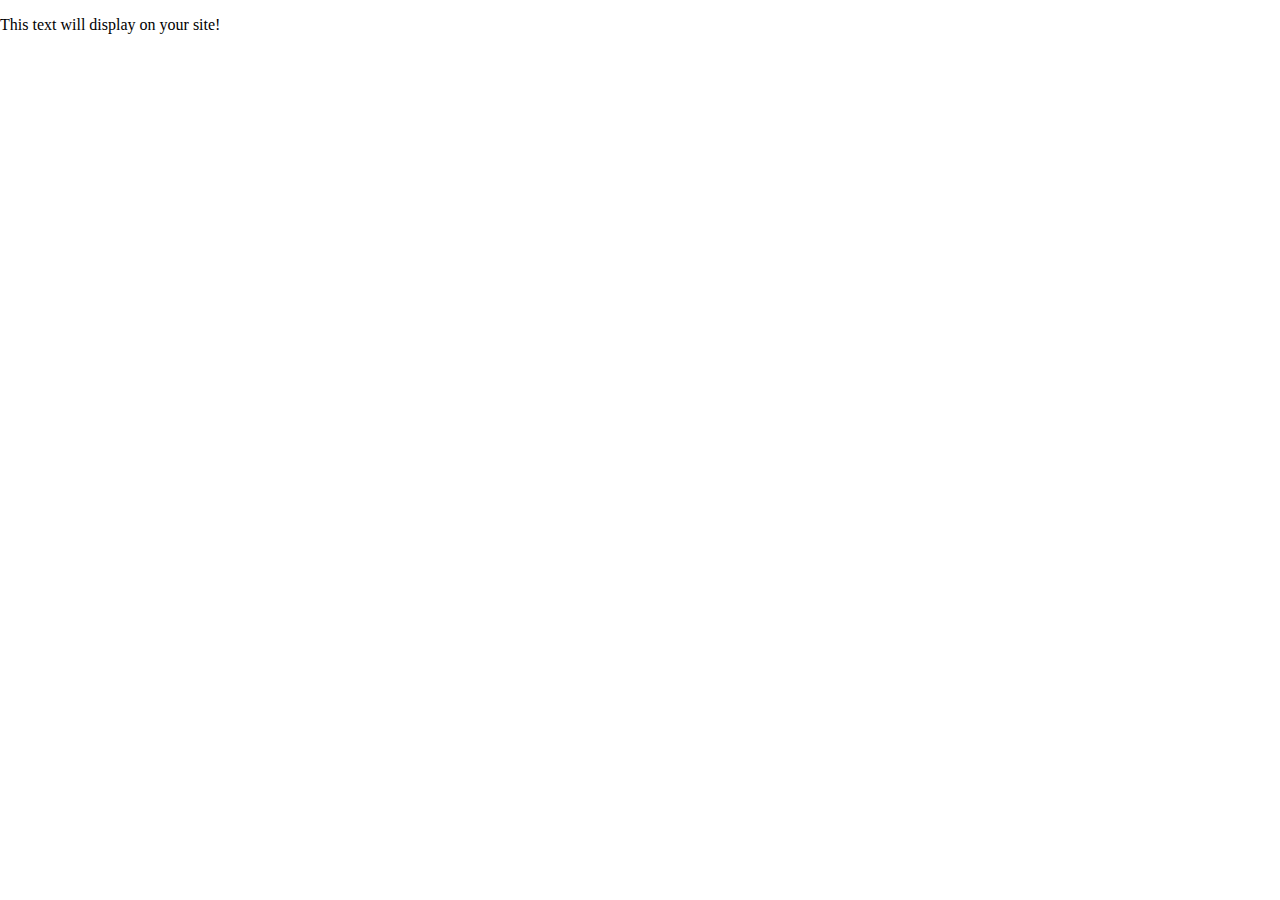
==== index.html @ ba5f853d "Project 1 Repo" ====
<!doctype html>
<html class="no-js" lang="en">

<head>
  <meta charset="utf-8">
  <title>Responsive Layouts</title>
  <meta name="description" content="This site will serve as the hub for many sub responsive layouts">
  <meta name="viewport" content="width=device-width, initial-scale=1">

  <meta property="og:title" content="">
  <meta property="og:type" content="">
  <meta property="og:url" content="">
  <meta property="og:image" content="">

  <link rel="manifest" href="site.webmanifest">
  <link rel="apple-touch-icon" href="icon.png">
  <!-- Place favicon.ico in the root directory -->

  <link rel="stylesheet" href="css/normalize.css">
  <link rel="stylesheet" href="css/main.css">

  <meta name="theme-color" content="#fafafa">
</head>

<body>
  <!-- Place your site's HTML here -->
  <p>This text will display on your site!</p>
  <script src="js/main.js"></script>
</body>

</html>
---- css/main.css ----
/* Place CSS styles here */
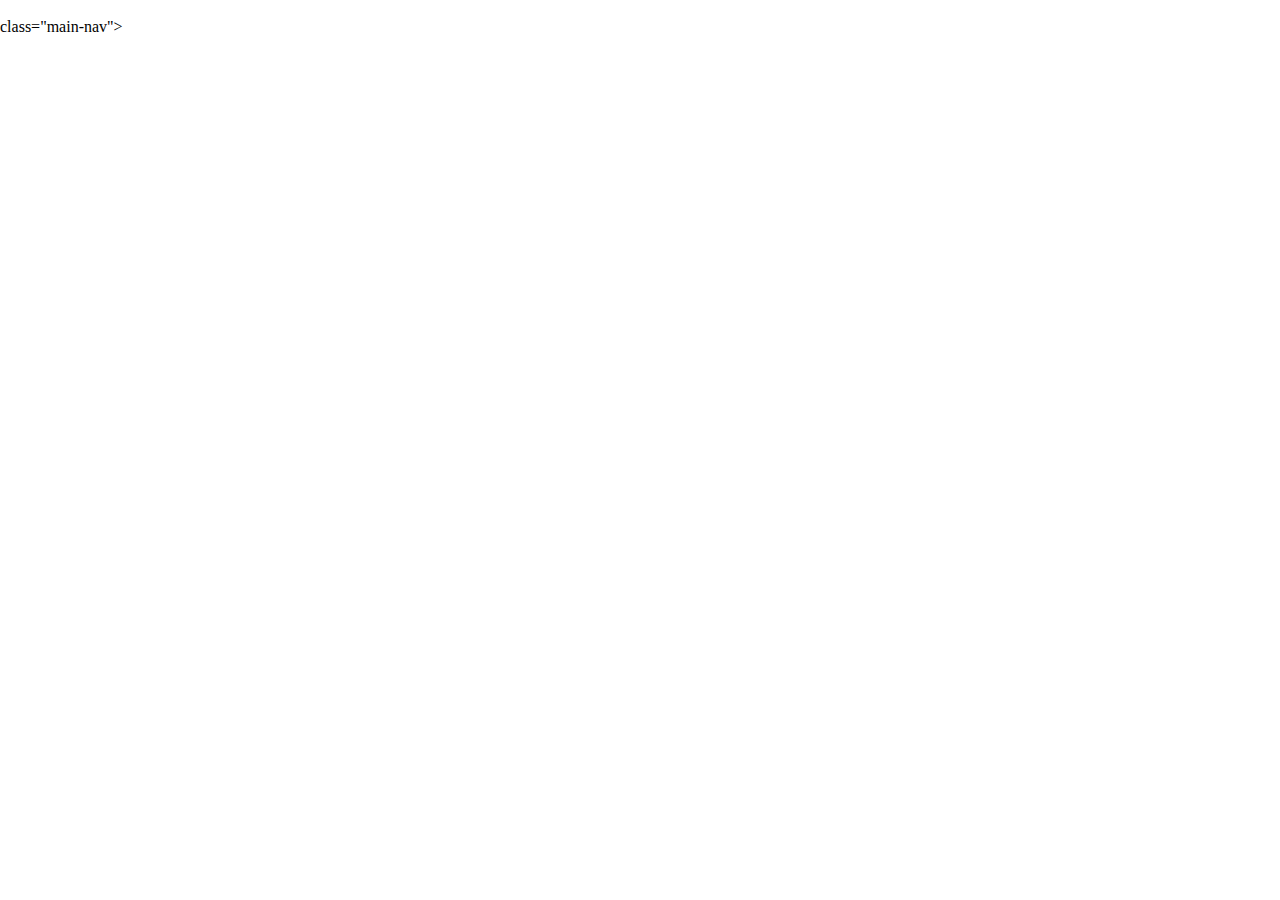
==== commit 9a9f4465: "Basic Layout" ====
--- a/index.html
+++ b/index.html
@@ -24,8 +24,21 @@
 
 <body>
   <!-- Place your site's HTML here -->
-  <p>This text will display on your site!</p>
-  <script src="js/main.js"></script>
+  <header>
+    <img class="Logo" src="" alt="">
+    <nav>class="main-nav">
+      <a href=""></a>
+      <a href=""></a>
+      <a href=""></a>
+    </nav>
+  </header>
+  <div class="intro-image-wrapper">
+    <div class="featured-content-text">
+      <p></p>
+      <p></p>
+    </div>
+    <img class="" src="" alt="">
+  </div>
 </body>
 
 </html>
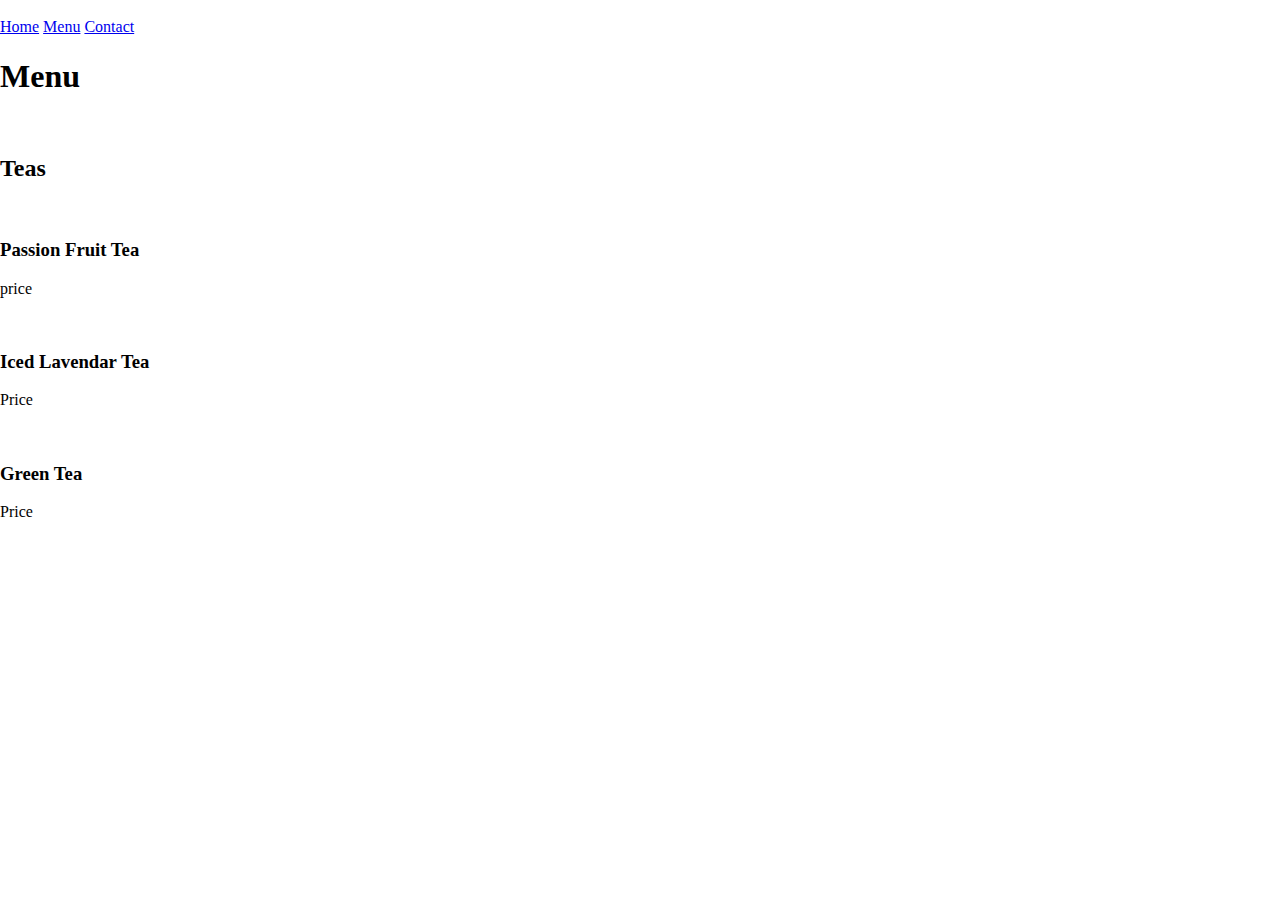
==== commit bb3eddff: "Working Layout" ====
--- a/index.html
+++ b/index.html
@@ -26,19 +26,42 @@
   <!-- Place your site's HTML here -->
   <header>
     <img class="Logo" src="" alt="">
-    <nav>class="main-nav">
-      <a href=""></a>
-      <a href=""></a>
-      <a href=""></a>
+    <nav class="main-nav">
+      <a href="Home">Home</a>
+      <a href="menu.html">Menu</a>
+      <a href="contact.html">Contact</a>
     </nav>
   </header>
   <div class="intro-image-wrapper">
+    <h1 class="art-intro-heading">Menu</h1>
+  </div>
     <div class="featured-content-text">
       <p></p>
       <p></p>
     </div>
     <img class="" src="" alt="">
   </div>
+  <h2>Teas</h2>
+<!-- the group -->
+<div class="items">
+  <div class="item">
+   <img src="item-image" src="" alt="">
+   <h3 class="item-heading">Passion Fruit Tea</h3>
+   <p class="item-description">price</p>
+</div>
+<div class="items">
+  <div class="item">
+   <img src="item-image" src="" alt="">
+   <h3 class="item-heading">Iced Lavendar Tea</h3>
+   <p class="item-description">Price</p>
+</div>
+<div class="items">
+  <div class="item">
+   <img src="item-image" src="" alt="">
+   <h3 class="item-heading">Green Tea</h3>
+   <p class="item-description">Price</p>
+</div>
+
 </body>
 
 </html>
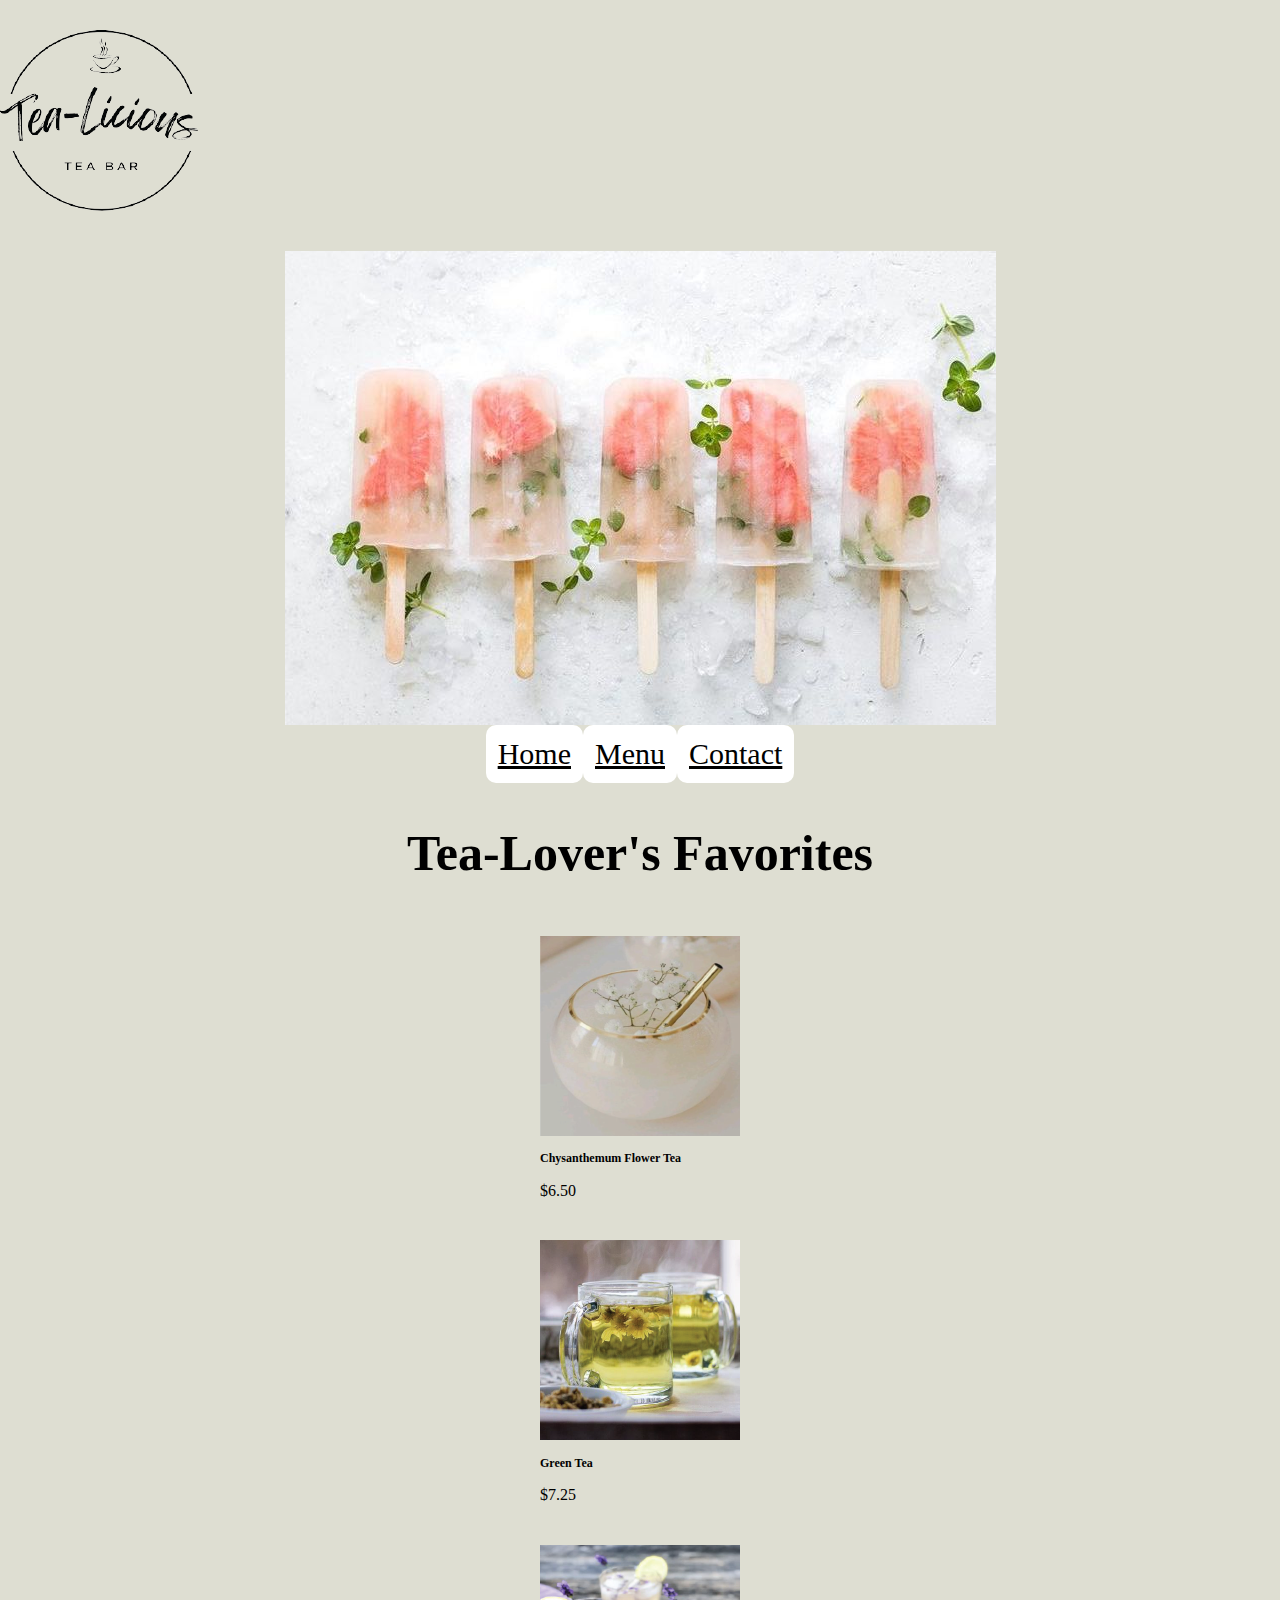
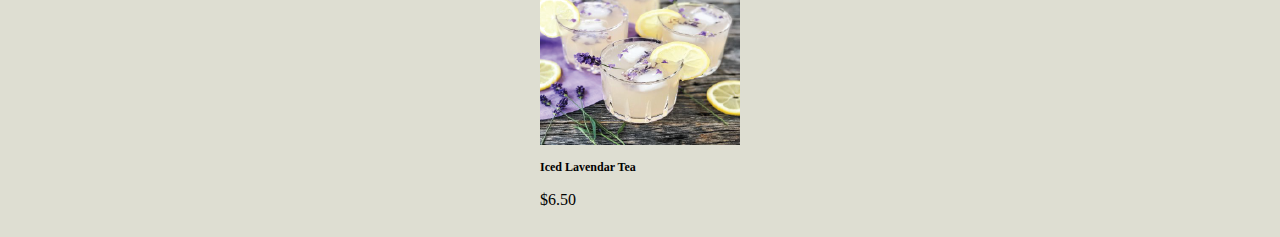
==== commit d2d730f0: "Css changes" ====
--- a/index.html
+++ b/index.html
@@ -3,7 +3,7 @@
 
 <head>
   <meta charset="utf-8">
-  <title>Responsive Layouts</title>
+  <title>Tea-licious</title>
   <meta name="description" content="This site will serve as the hub for many sub responsive layouts">
   <meta name="viewport" content="width=device-width, initial-scale=1">
 
@@ -25,43 +25,42 @@
 <body>
   <!-- Place your site's HTML here -->
   <header>
-    <img class="Logo" src="" alt="">
+  <h1>
+    <img src="img/tealiciouslogo.png" alt="">
+  </h1>
+ <div class="intro-image-wrapper">
+  <img class="intro-image" src="img/popsicles.jpeg" alt="">
+ </div>
     <nav class="main-nav">
-      <a href="Home">Home</a>
-      <a href="menu.html">Menu</a>
-      <a href="contact.html">Contact</a>
+      <a class="button"href="index.html">Home</a>
+      <a class="button"href="menu.html">Menu</a>
+      <a class="button"href="contact-1.html">Contact</a>
     </nav>
   </header>
-  <div class="intro-image-wrapper">
-    <h1 class="art-intro-heading">Menu</h1>
-  </div>
-    <div class="featured-content-text">
-      <p></p>
-      <p></p>
-    </div>
-    <img class="" src="" alt="">
-  </div>
-  <h2>Teas</h2>
+<div>
+    <h2 class="section-heading">Tea-Lover's Favorites</h2>
+</div>
 <!-- the group -->
-<div class="items">
-  <div class="item">
-   <img src="item-image" src="" alt="">
-   <h3 class="item-heading">Passion Fruit Tea</h3>
-   <p class="item-description">price</p>
+ <div class="items">
+   <div class="item">
+  <img src="img/chrysanthemumtea.png" src="" alt="">
+  <h3 class="item-heading">Chysanthemum Flower Tea</h3>
+  <p class="item-description">$6.50</p>
+   </div>
 </div>
 <div class="items">
   <div class="item">
-   <img src="item-image" src="" alt="">
-   <h3 class="item-heading">Iced Lavendar Tea</h3>
-   <p class="item-description">Price</p>
+   <img src="img/greentea.png" src="" alt="">
+   <h3 class="item-heading">Green Tea</h3>
+   <p class="item-description">$7.25</p>
+  </div>
 </div>
 <div class="items">
   <div class="item">
-   <img src="item-image" src="" alt="">
-   <h3 class="item-heading">Green Tea</h3>
-   <p class="item-description">Price</p>
+   <img src="img/lavendar.png" src="" alt="">
+   <h3 class="item-heading">Iced Lavendar Tea</h3>
+   <p class="item-description">$6.50</p>
+  </div>
 </div>
-
 </body>
-
 </html>
--- a/css/main.css
+++ b/css/main.css
@@ -1 +1,124 @@
 /* Place CSS styles here */
+
+.main-nav{
+color: #addfad;
+display: flex;
+justify-content: center;
+}
+.intro-image-wrapper{
+display: flex;
+justify-content: center;
+}
+.button{
+background-color:white;
+color:black;
+border-radius: 10px;
+font-size: 30px;
+padding: 12px;
+}
+.button:hover,
+.button:focus {
+background-color:dimgray;
+border-color: #deded2;
+}
+
+body{
+background-color: #deded2;
+margin: auto;
+}
+.items{
+display: block;
+justify-content: center;
+max-width: 600px;
+margin-left: auto;
+margin-right: auto;
+background-color: #deded2;
+padding: 12px;
+}
+
+.logo{
+display: flex;
+justify-content: flex-start;
+}
+
+h2{
+font-size: 50px;
+display: flex;
+justify-content: center;
+}
+
+/* contact page */
+.section-heading{
+font-size: 50px;
+display: flex;
+justify-content: center;
+}
+.map {
+display: inline-block;
+justify-content: center;
+max-width: 200px;
+}
+
+<!--
+.contact{
+display: flex;
+justify-content: center;
+max-width: 700px;
+margin-left: auto;
+margin-right: auto;
+padding: 12px;
+}
+h3{
+display: flex;
+justify-content: center;
+}
+.submit-button{
+display: inline-block;
+justify-content: center;
+background-color:white;
+color:black;
+border-radius: 10px;
+font-size: 15px;
+padding: 12px;
+}
+.submit-button:hover,
+.submit-button:focus {
+background-color:dimgray;
+border-color: #deded2
+}
+/* menu pages */
+.page-heading{
+display: flex;
+justify-content: center;
+font-size: 50px;
+}
+.items{
+display: flex;
+justify-content: center;
+max-width: 900px;
+margin-left: auto;
+margin-right: auto;
+background-color: #deded2;
+padding: 12px;
+}
+.menu-heading{
+display: flex;
+justify-content: center;
+font-size: 30px;
+}
+.items-3{
+display:flex;
+justify-content: center;
+align-items: center;
+flex-wrap: wrap;
+max-width: 600px;
+margin-left: auto;
+margin-right: auto;
+background-color: #deded2;
+padding: 12px;
+}
+.item-heading{
+display: flex;
+justify-content: flex-start;
+font-size: 12px;
+}